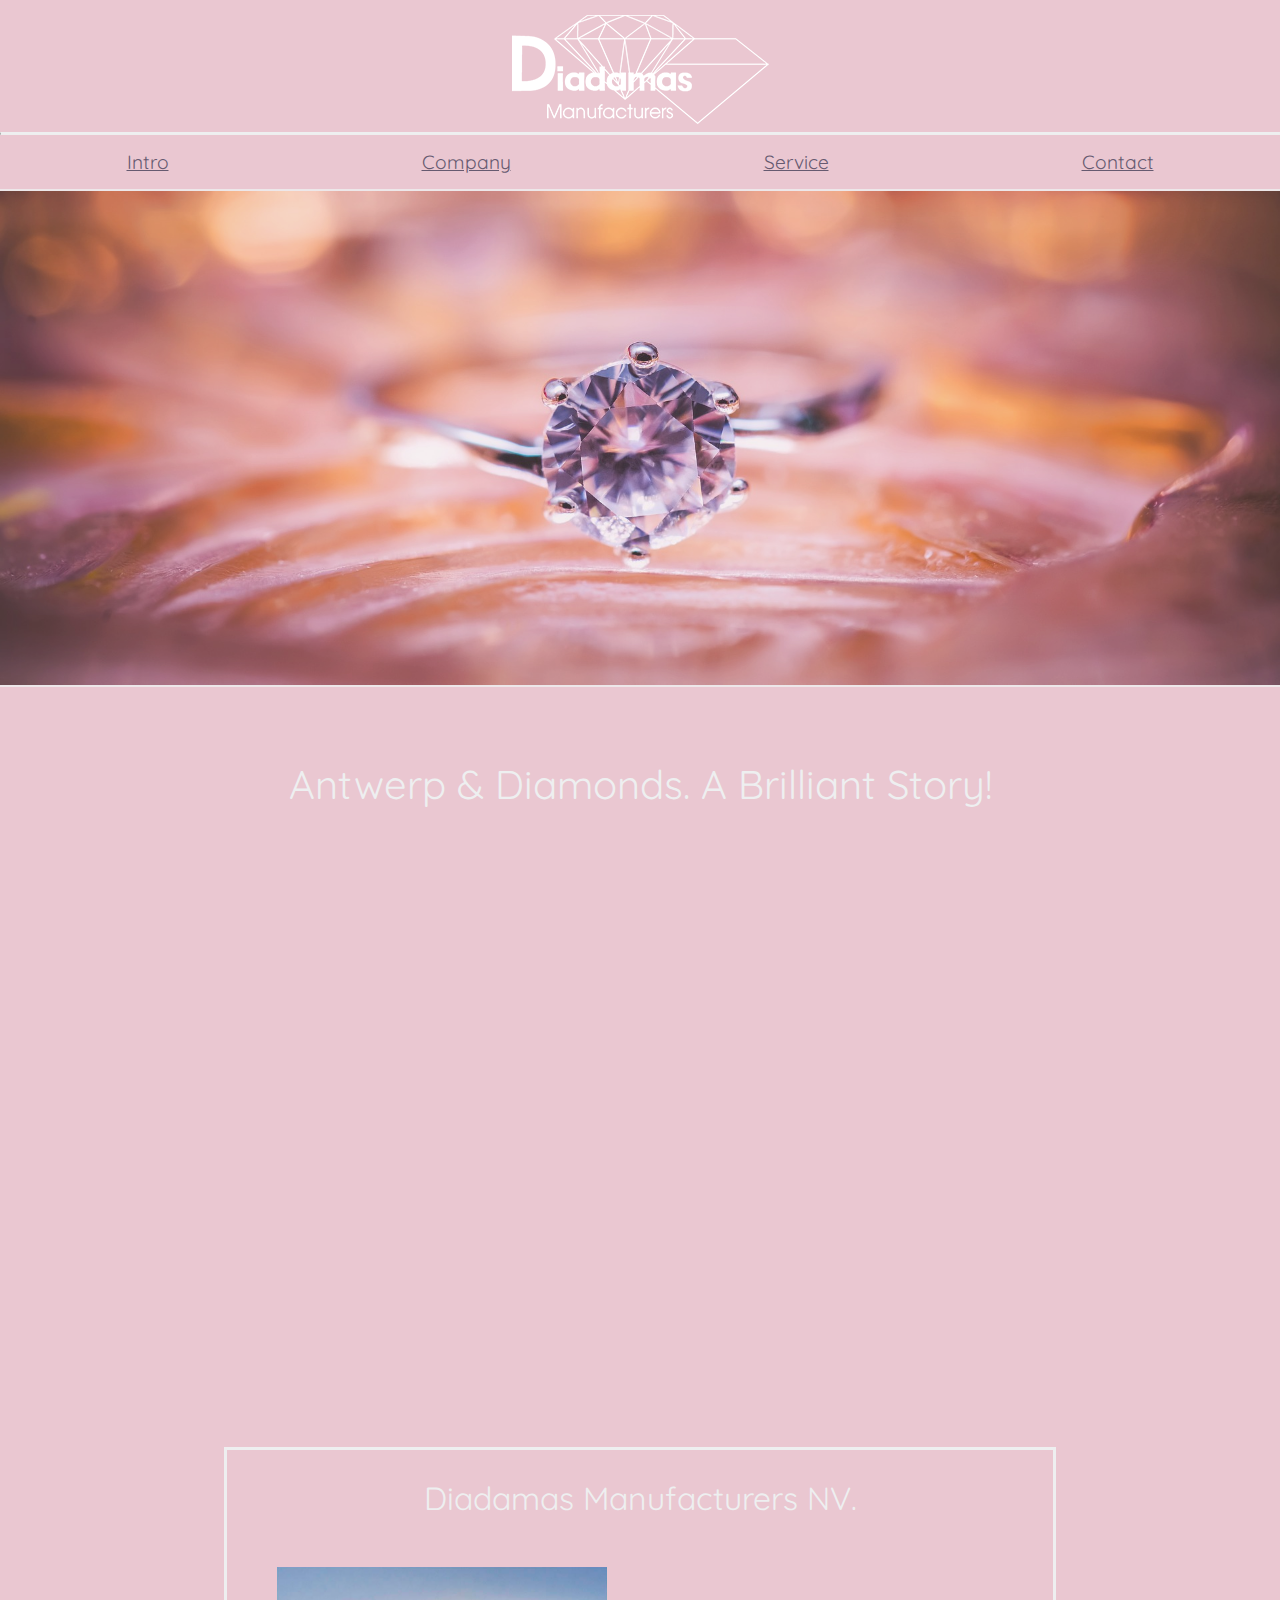
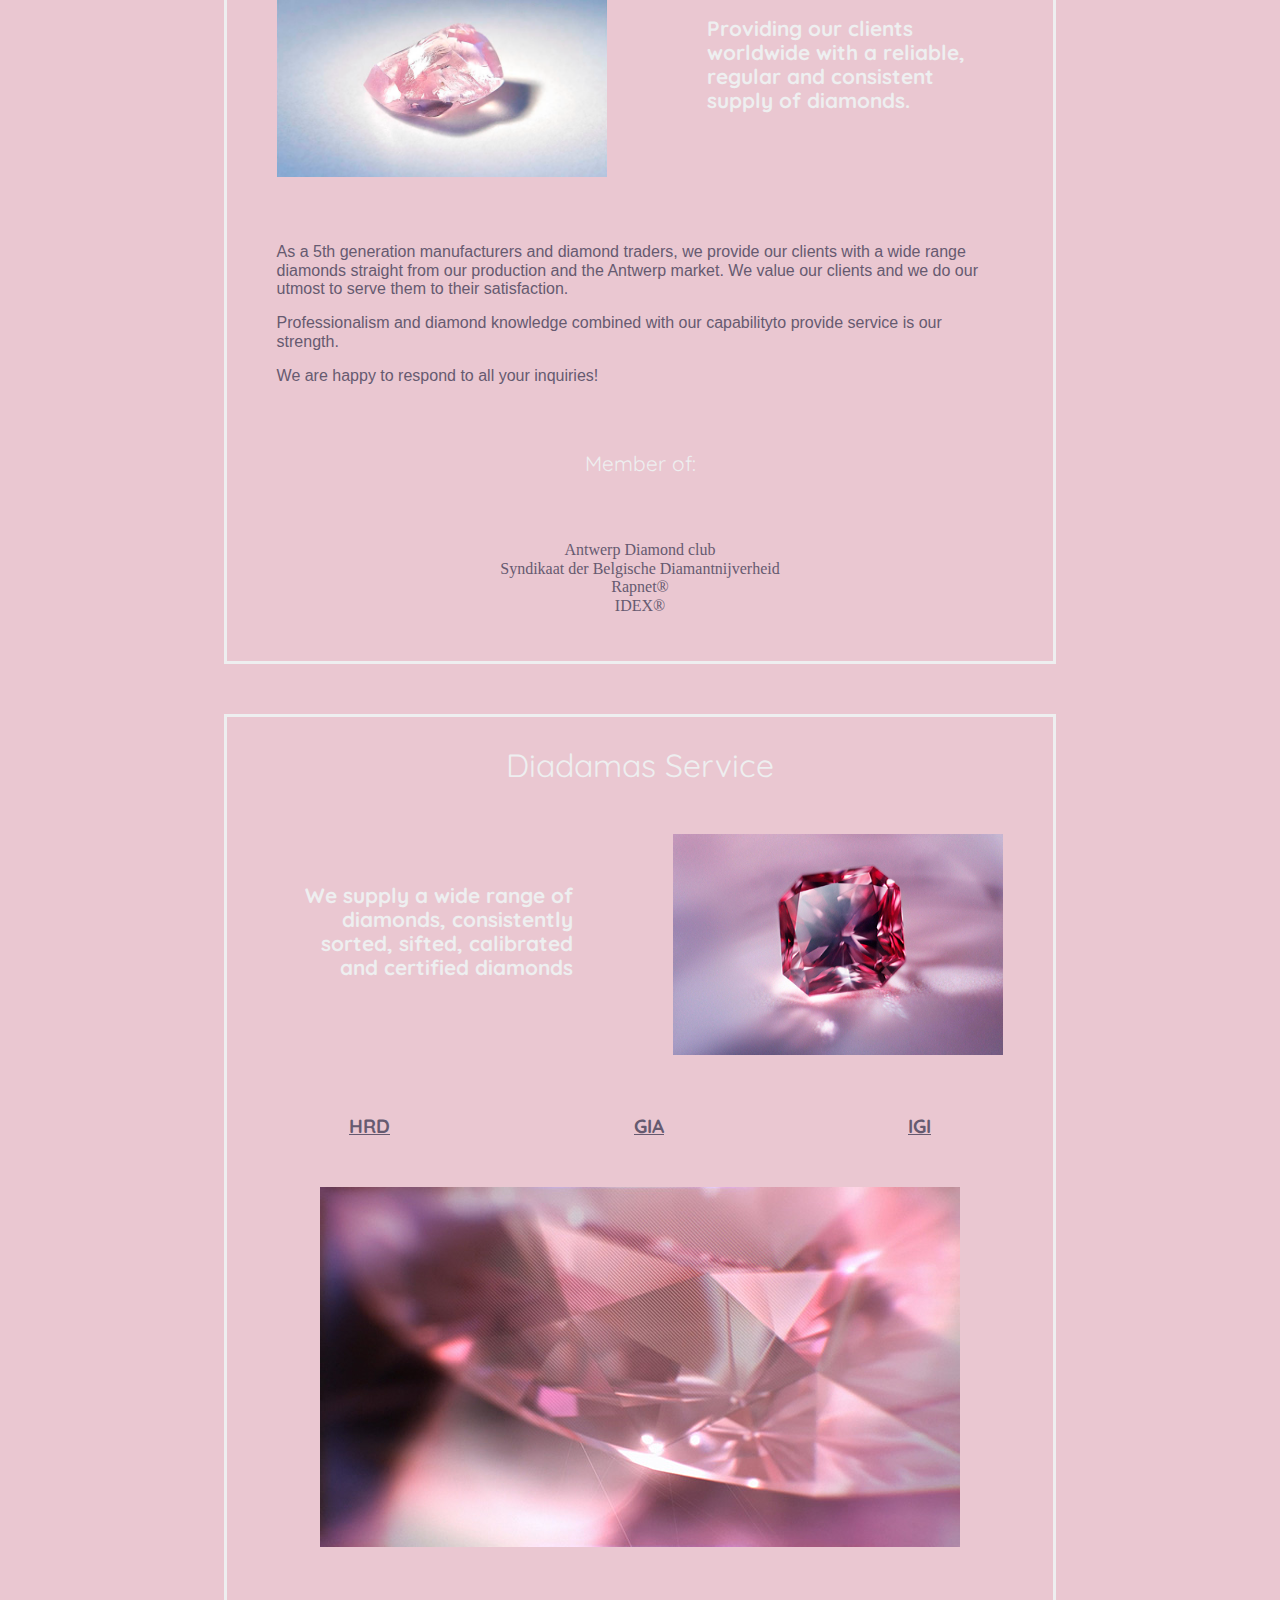
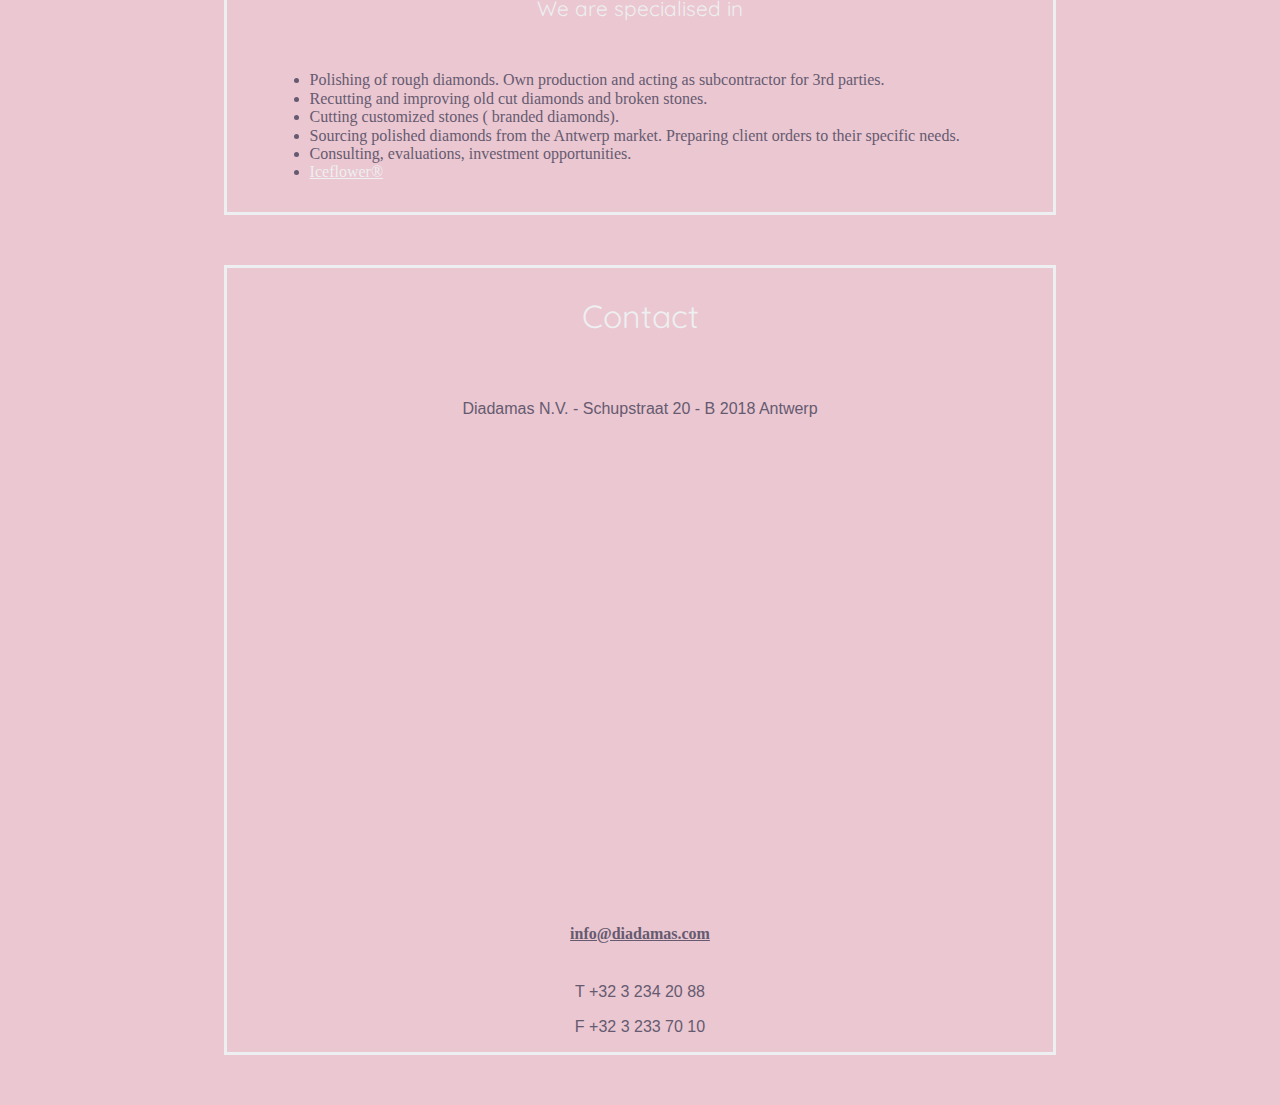
==== index.html @ ddede4a0 "vid fix?" ====
<!doctype html>

<html lang="en">
<head>

  <!-- META --------------------------------------------------------->
  <meta charset="utf-8">
  <meta name="viewport" content="width=device-width, initial-scale=1, shrink-to-fit=no">
  <!-- TITLE --------------------------------------------------------->
  <title>Diadamas</title>

  <!-- LINKS --------------------------------------------------------->
  <link rel="stylesheet" href="https://stackpath.bootstrapcdn.com/bootstrap/4.2.1/css/bootstrap.min.css" integrity="sha384-GJzZqFGwb1QTTN6wy59ffF1BuGJpLSa9DkKMp0DgiMDm4iYMj70gZWKYbI706tWS" crossorigin="anonymous">
  <link rel="stylesheet" href="css/normalize.css">
  <link rel="stylesheet" href="css/style.css">
  <link rel="stylesheet" href="https://use.fontawesome.com/releases/v5.5.0/css/all.css" integrity="sha384-B4dIYHKNBt8Bc12p+WXckhzcICo0wtJAoU8YZTY5qE0Id1GSseTk6S+L3BlXeVIU" crossorigin="anonymous">
  <link href="https://fonts.googleapis.com/css?family=Quicksand:300,400" rel="stylesheet">

</head>

<body>



  <header>

<div class="row">
  <img class="logo" src="img/logo.png" alt="logo">
</div>
  <hr>
    <ul>
      <li><a href="#intro">Intro</a></li>
      <li><a href="#company">Company</a></li>
      <li><a href="#service">Service</a></li>
      <li><a href="#contact">Contact</a></li>
    </ul>

    <img class="banner" src="img/banner.jpg" alt="banner">

  </header>


<main>

  <div class="vid" id="intro">
    <h1>Antwerp & Diamonds. A Brilliant Story!</h1>
    <iframe width="560" height="315" src="https://www.youtube.com/embed/e0idBrtb4B0" frameborder="0" allow="accelerometer; autoplay; encrypted-media; gyroscope; picture-in-picture" allowfullscreen></iframe>
  </div>

<div id="container">
<!-- __________________________________________________________________________________ -->




<div class="companyborder" id="company">
    <h2>Diadamas Manufacturers NV.</h2>
  <div class="company">

      <img src="img/diamondone.jpg" alt="img1">
      <h3>Providing our clients worldwide with a reliable, regular and consistent supply of diamonds.</h3>

  </div>

  <div class="company_content">
    <p>As a 5th generation manufacturers and diamond traders, we provide our clients with a wide range diamonds straight from our production and the Antwerp market. We value our clients and we do our utmost to serve them to their satisfaction. </p>

    <p>Professionalism and diamond knowledge combined with our capabilityto provide service is our strength.
    </p>

    <p>We are happy to respond to all your inquiries!</p>
  </div>

<!-- __________________________________________________________________________________ -->

    <h3>Member of:</h3>

<div class="company_list">
    <ul>
      <li>Antwerp Diamond club</li>
      <li>Syndikaat der Belgische Diamantnijverheid</li>
      <li>Rapnet®</li>
      <li>IDEX®</li>
    </ul>
  </div>
</div>

<!-- ____________________________END OF COMPANY__________________________________________ -->



<div class="serviceborder" id="service">
<h2 class="servicetitle">Diadamas Service</h2>

<div class="service">

  <h3>We supply a wide range of diamonds, consistently sorted, sifted, calibrated and certified diamonds</h3>
  <img src="img/diamondtwo.jpg" alt="img2">
</div>


<div class="service_list">
  <ul>
    <li><a href="#">HRD</a></li>
    <li><a href="#">GIA</a></li>
    <li><a href="#">IGI</a></li>
  </ul>
</div>

  <div class="service_list_two">
    <img src="img/diamondthree.jpg" alt="img3">

    <h3>We are specialised in</h3>

    <ul>
      <li>Polishing of rough diamonds.
      Own production and acting as subcontractor for 3rd parties.</li>
      <li>Recutting and improving old cut diamonds and broken stones.</li>
      <li>Cutting customized stones ( branded diamonds).</li>
      <li>Sourcing polished diamonds from the Antwerp market. Preparing client orders to their specific needs.</li>
      <li>Consulting, evaluations, investment opportunities.</li>
      <li><a href="#">Iceflower®</a></li>
    </ul>
   </div>
   </div>


  <div class="contactborder" id="contact">
  <h2>Contact</h2>

  <!-- INPUTS PROBABLY  -->
  <div class="contactcenter">
    <i class="fas fa-map-marker-alt"></i>
    <p> Diadamas N.V. - Schupstraat 20 - B 2018 Antwerp</p>
    <iframe src="https://www.google.com/maps/embed?pb=!1m18!1m12!1m3!1d2499.2518145404115!2d4.416529115759212!3d51.21443667958805!2m3!1f0!2f0!3f0!3m2!1i1024!2i768!4f13.1!3m3!1m2!1s0x47c3f7025b978711%3A0x997ff6ee254c5f2e!2sSchupstraat+14%2C+2018+Antwerpen!5e0!3m2!1sen!2sbe!4v1548410121256" width="600" height="450" frameborder="0" style="border:0" allowfullscreen></iframe>

    <a href="#">info@diadamas.com</a>
    <i class="fas fa-phone"></i>
    <p>T +32 3 234 20 88</p>
    <i class="fas fa-fax"></i>
    <p>F +32 3 233 70 10</p>

  </div>
  </div>





  </main>
</div>   <!-- end of container -->


  <!-- JAVASCRIPT --------------------------------------------------------->
  <script src="js/scripts.js"></script>
  <script src="https://code.jquery.com/jquery-3.3.1.slim.min.js" integrity="sha384-q8i/X+965DzO0rT7abK41JStQIAqVgRVzpbzo5smXKp4YfRvH+8abtTE1Pi6jizo" crossorigin="anonymous"></script>
  <script src="https://cdnjs.cloudflare.com/ajax/libs/popper.js/1.14.6/umd/popper.min.js" integrity="sha384-wHAiFfRlMFy6i5SRaxvfOCifBUQy1xHdJ/yoi7FRNXMRBu5WHdZYu1hA6ZOblgut" crossorigin="anonymous"></script>
  <script src="https://stackpath.bootstrapcdn.com/bootstrap/4.2.1/js/bootstrap.min.js" integrity="sha384-B0UglyR+jN6CkvvICOB2joaf5I4l3gm9GU6Hc1og6Ls7i6U/mkkaduKaBhlAXv9k" crossorigin="anonymous"></script>

</body>
</html>
---- css/style.css ----
body {
  background-color: #EAC7D1;
  overflow-x: hidden; }

#container {
  width: 65%;
  margin: auto; }

hr {
  border-top: solid 2px #EEEFF0; }

p {
  font-family: helvetica, arial;
  color: #665A70; }

.company {
  display: -webkit-box;
  display: -ms-flexbox;
  display: flex; }
  .company img {
    width: 40%;
    height: 40%;
    margin-left: 50px; }
  .company h3 {
    text-align: left;
    font-weight: 700;
    margin-left: 50px; }

.companyborder,
.serviceborder,
.contactborder {
  border: solid 3px #EEEFF0;
  margin-bottom: 50px; }

.company_content {
  width: 88%;
  margin: auto;
  padding-top: 50px; }

.service {
  display: -webkit-box;
  display: -ms-flexbox;
  display: flex; }
  .service img {
    width: 40%;
    height: 40%;
    margin-right: 50px; }
  .service h3 {
    text-align: right;
    font-weight: 700;
    margin-right: 50px; }

.service_list ul {
  display: -webkit-box;
  display: -ms-flexbox;
  display: flex;
  -ms-flex-pack: distribute;
  justify-content: space-around;
  margin-top: 60px; }
  .service_list ul li {
    display: inline-block;
    font-family: "Quicksand", sans-serif;
    font-size: 1.2em; }
    .service_list ul li a {
      color: #665A70;
      padding: 20px 100px 20px 100px;
      border-radius: 40px;
      font-weight: 700; }
      .service_list ul li a:hover {
        text-decoration: none;
        background-color: #EEEFF0;
        -webkit-transition-timing-function: ease-in;
        -o-transition-timing-function: ease-in;
        transition-timing-function: ease-in;
        -webkit-transition: 0.6s;
        -o-transition: 0.6s;
        transition: 0.6s; }

.service_list_two img {
  display: block;
  margin: auto;
  margin-top: 50px; }

.service_list_two ul {
  list-style-type: disc;
  text-align: left;
  width: 80%;
  margin: auto;
  margin-bottom: 30px; }
  .service_list_two ul li a {
    color: #EEEFF0; }
    .service_list_two ul li a:hover {
      color: #665A70; }

h1 {
  font-size: 2.5em;
  font-family: "Quicksand", sans-serif;
  font-weight: 400;
  color: #EEEFF0;
  text-align: center;
  margin: 20px 0px 0px 0px;
  padding: 50px; }

.vid iframe {
  display: block;
  margin: auto;
  width: 65%;
  padding: 30px 0px 50px 0px;
  height: 510px; }

h2 {
  font-size: 2em;
  font-family: "Quicksand", sans-serif;
  font-weight: 400;
  color: #EEEFF0;
  text-align: center;
  margin: 0px;
  padding: 30px 0px 50px 0px; }

h3 {
  font-size: 1.3em;
  font-family: "Quicksand", sans-serif;
  font-weight: 400;
  color: #EEEFF0;
  text-align: center;
  margin: 0px;
  padding: 50px; }

.company .company_content {
  width: 80%; }

.company .company_img img {
  display: block;
  margin: auto;
  width: 80%; }

ul {
  color: #665A70;
  list-style: none;
  text-align: center;
  padding: 0px; }

.company_list {
  padding-bottom: 30px; }

.contactcenter p {
  text-align: center; }

.contactcenter i {
  color: #665A70;
  text-align: center;
  font-size: 2em;
  margin-bottom: 10px;
  display: block; }

.contactcenter iframe {
  display: block;
  margin: auto; }

.contactcenter a {
  display: block;
  margin: 20px 0px 20px 0px;
  text-align: center;
  color: #665A70;
  padding: 20px 50px 20px 50px;
  border-radius: 40px;
  font-weight: 700; }
  .contactcenter a:hover {
    text-decoration: none;
    background-color: #EEEFF0;
    -webkit-transition-timing-function: ease-in;
    -o-transition-timing-function: ease-in;
    transition-timing-function: ease-in;
    -webkit-transition: 0.6s;
    -o-transition: 0.6s;
    transition: 0.6s; }

header .banner {
  width: 100%;
  height: 494px;
  opacity: 0.8;
  border-top: solid 2px #EEEFF0;
  border-bottom: solid 2px #EEEFF0; }

header .logo {
  display: block;
  margin: auto;
  margin-top: 15px; }

header ul {
  display: -webkit-box;
  display: -ms-flexbox;
  display: flex;
  -ms-flex-pack: distribute;
  justify-content: space-around;
  padding-left: 0px; }
  header ul li {
    display: inline-block;
    font-family: "Quicksand", sans-serif;
    font-size: 1.2em; }
    header ul li a {
      color: #665A70;
      padding: 20px 120px 20px 120px;
      border-radius: 40px; }
      header ul li a:hover {
        text-decoration: none;
        color: #665A70;
        background-color: #EEEFF0;
        -webkit-transition-timing-function: ease-in;
        -o-transition-timing-function: ease-in;
        transition-timing-function: ease-in;
        -webkit-transition: 0.6s;
        -o-transition: 0.6s;
        transition: 0.6s; }
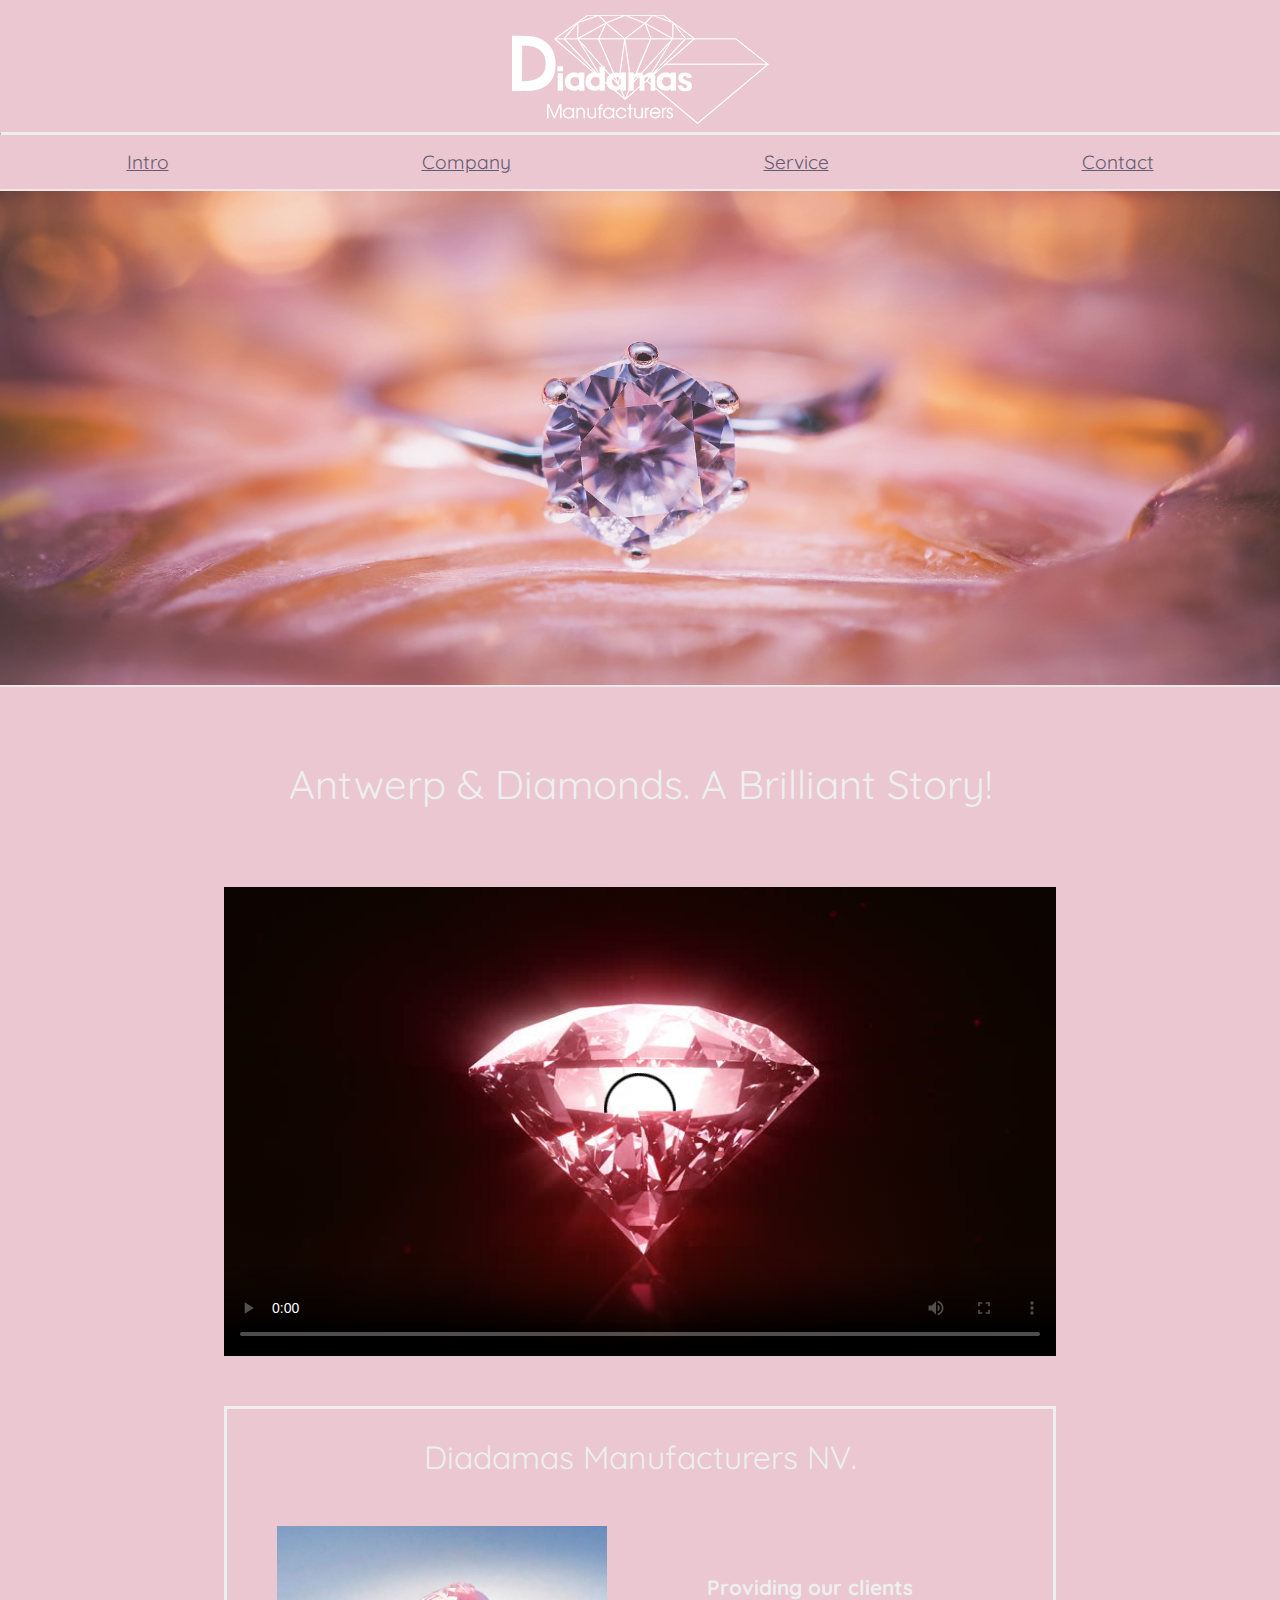
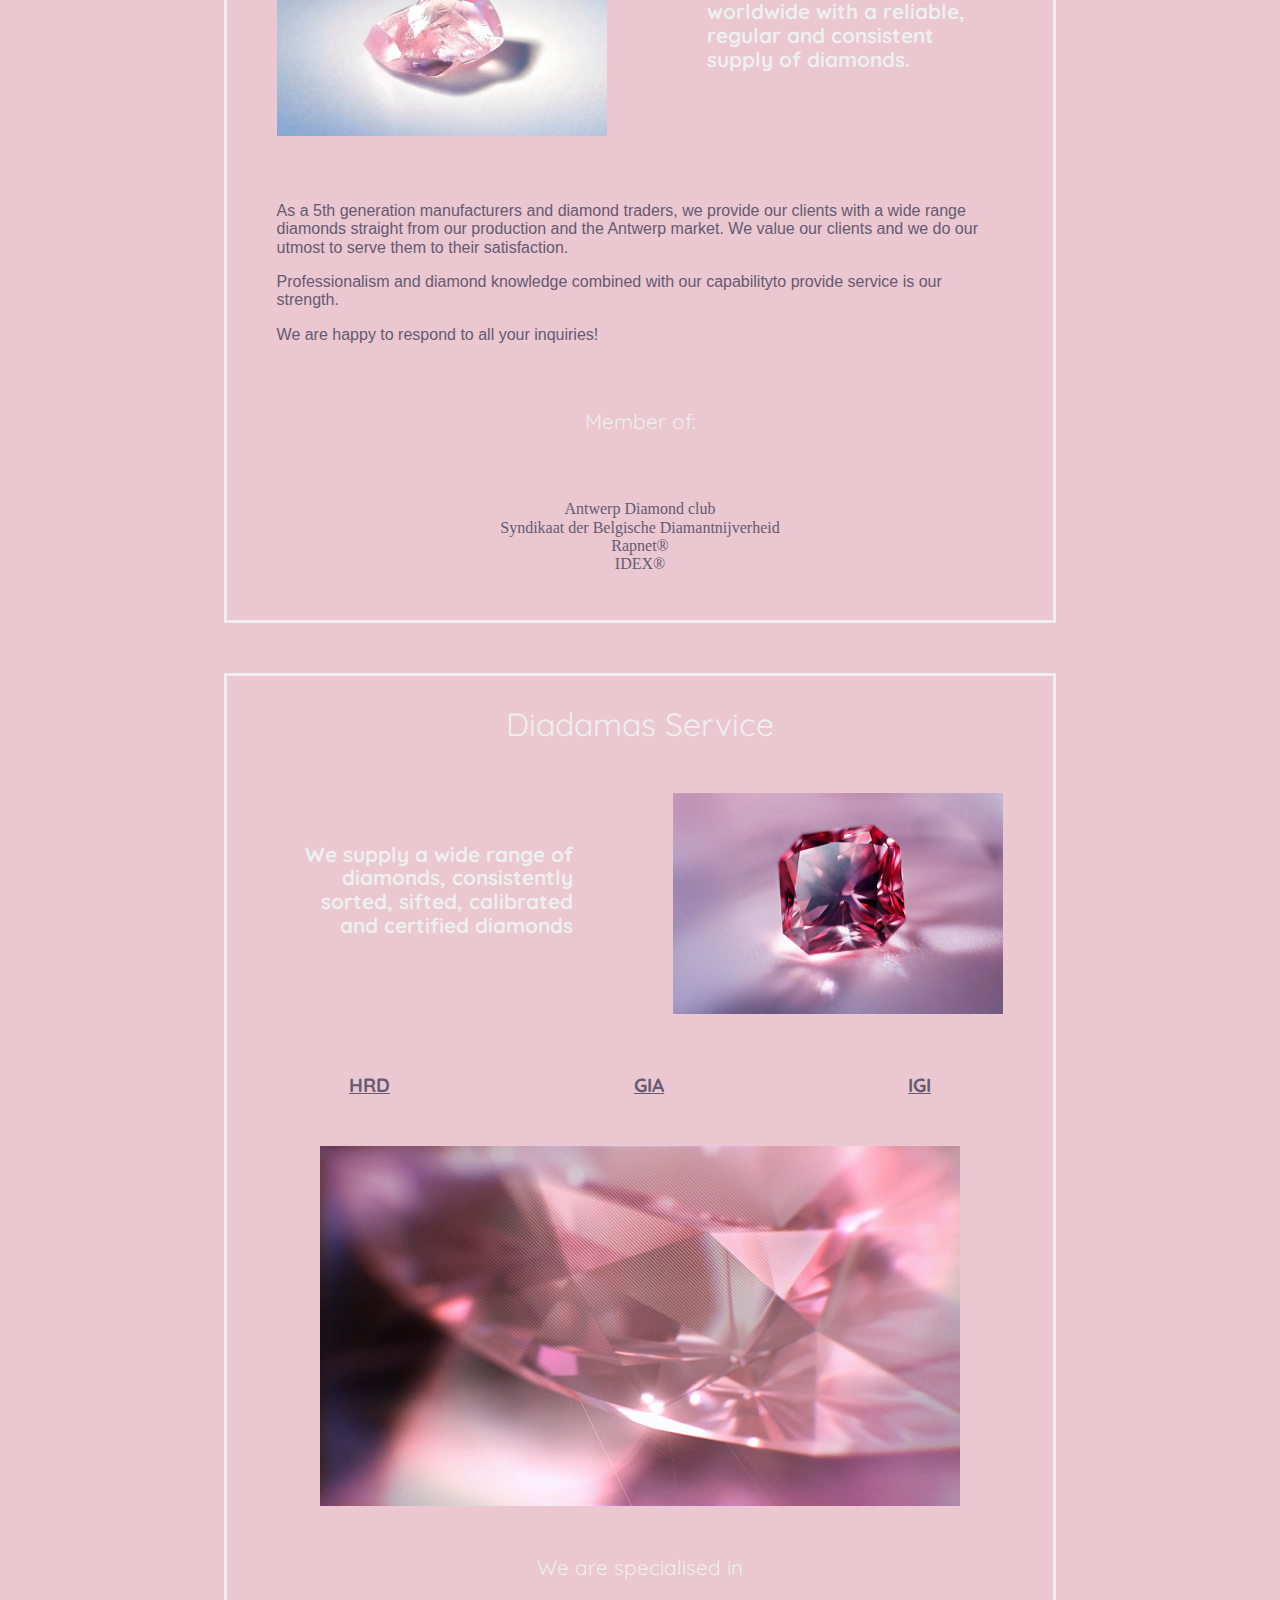
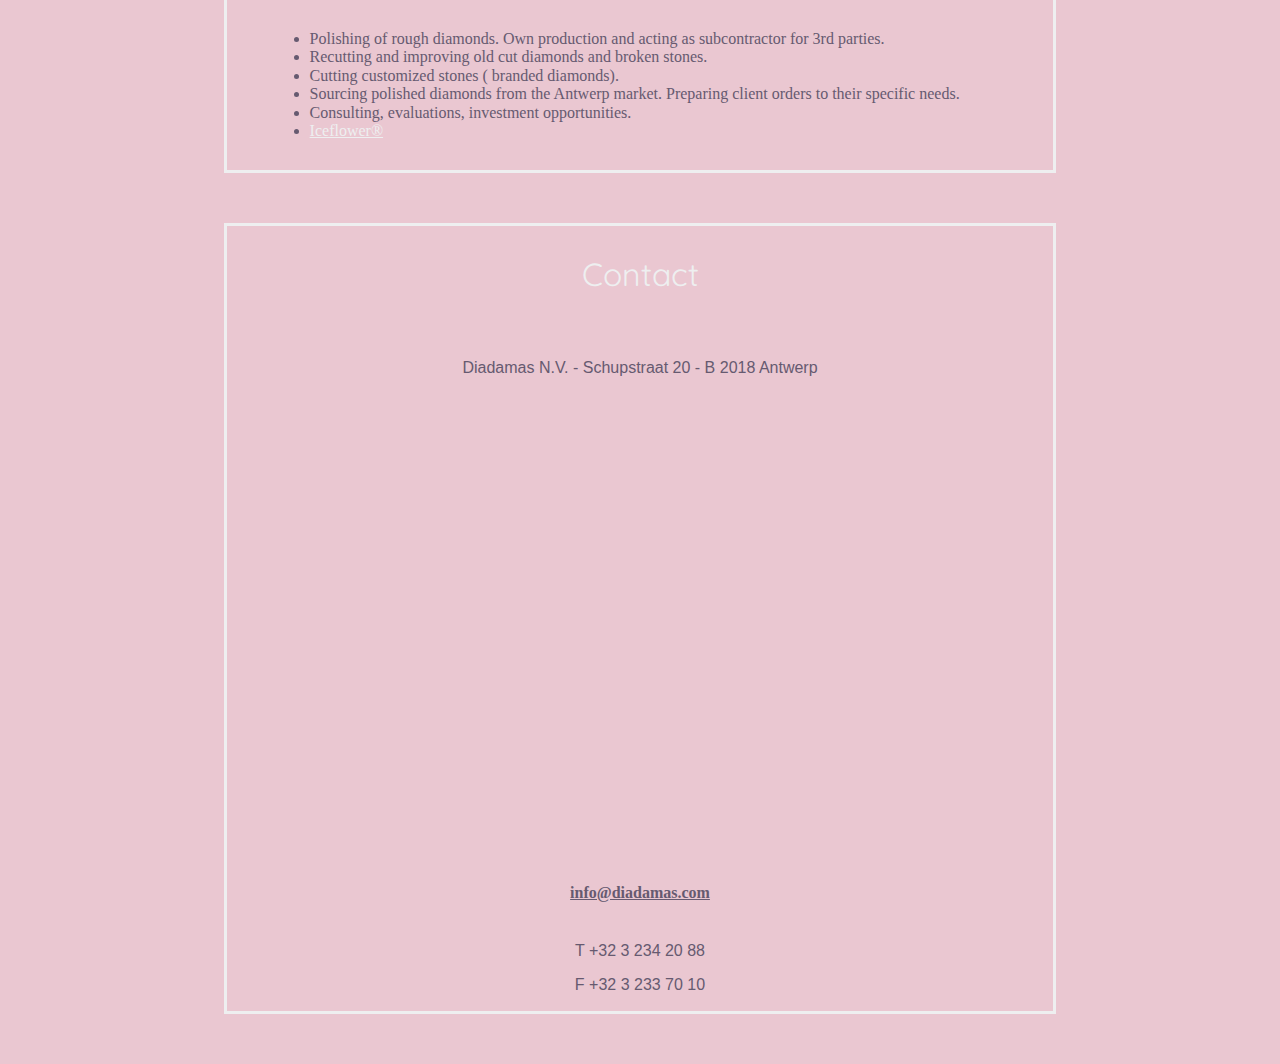
==== commit 864d28b1: "VID FIX" ====
--- a/index.html
+++ b/index.html
@@ -44,7 +44,7 @@
 
   <div class="vid" id="intro">
     <h1>Antwerp & Diamonds. A Brilliant Story!</h1>
-    <iframe width="560" height="315" src="https://www.youtube.com/embed/e0idBrtb4B0" frameborder="0" allow="accelerometer; autoplay; encrypted-media; gyroscope; picture-in-picture" allowfullscreen></iframe>
+    <video src="vid/video.mp4" width="100%" height="100%" controls poster="img/poster.jpg"></video>
   </div>
 
 <div id="container">
--- a/css/style.css
+++ b/css/style.css
@@ -101,12 +101,11 @@
   margin: 20px 0px 0px 0px;
   padding: 50px; }
 
-.vid iframe {
+.vid video {
   display: block;
   margin: auto;
   width: 65%;
-  padding: 30px 0px 50px 0px;
-  height: 510px; }
+  padding: 30px 0px 50px 0px; }
 
 h2 {
   font-size: 2em;
